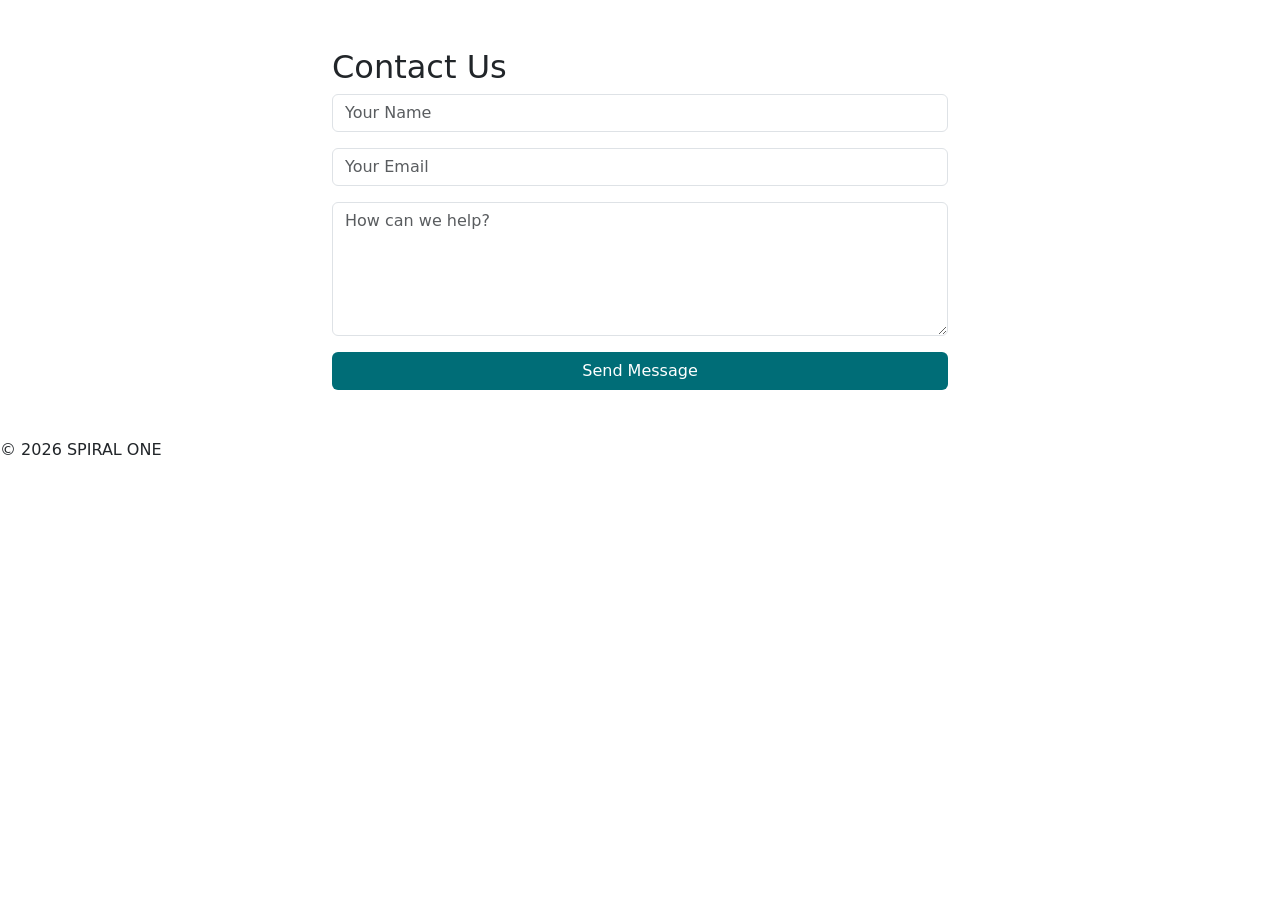
==== contact.html @ 69bc4254 "Add contact.html with contact form and footer" ====
<!DOCTYPE html>
<html lang="en">
<head>
    <meta charset="UTF-8">
    <title>Contact | SPIRAL ONE</title>
    <link href="https://cdn.jsdelivr.net/npm/bootstrap@5.3.2/dist/css/bootstrap.min.css" rel="stylesheet">
    <link rel="stylesheet" href="css/style.css">
</head>
<body>
    <section class="container py-5 col-md-6">
        <h2 class="section-header">Contact Us</h2>
        <form action="https://formspree.io/f/YOUR_FORM_ID_HERE" method="POST">
            <input type="text" name="name" class="form-control mb-3" placeholder="Your Name" required>
            <input type="email" name="email" class="form-control mb-3" placeholder="Your Email" required>
            <textarea name="message" class="form-control mb-3" rows="5" placeholder="How can we help?"></textarea>
            <button type="submit" class="btn w-100" style="background:#006d77; color:white;">Send Message</button>
        </form>
    </section>

    <footer><p>&copy; 2026 SPIRAL ONE</p></footer>
</body>
</html>
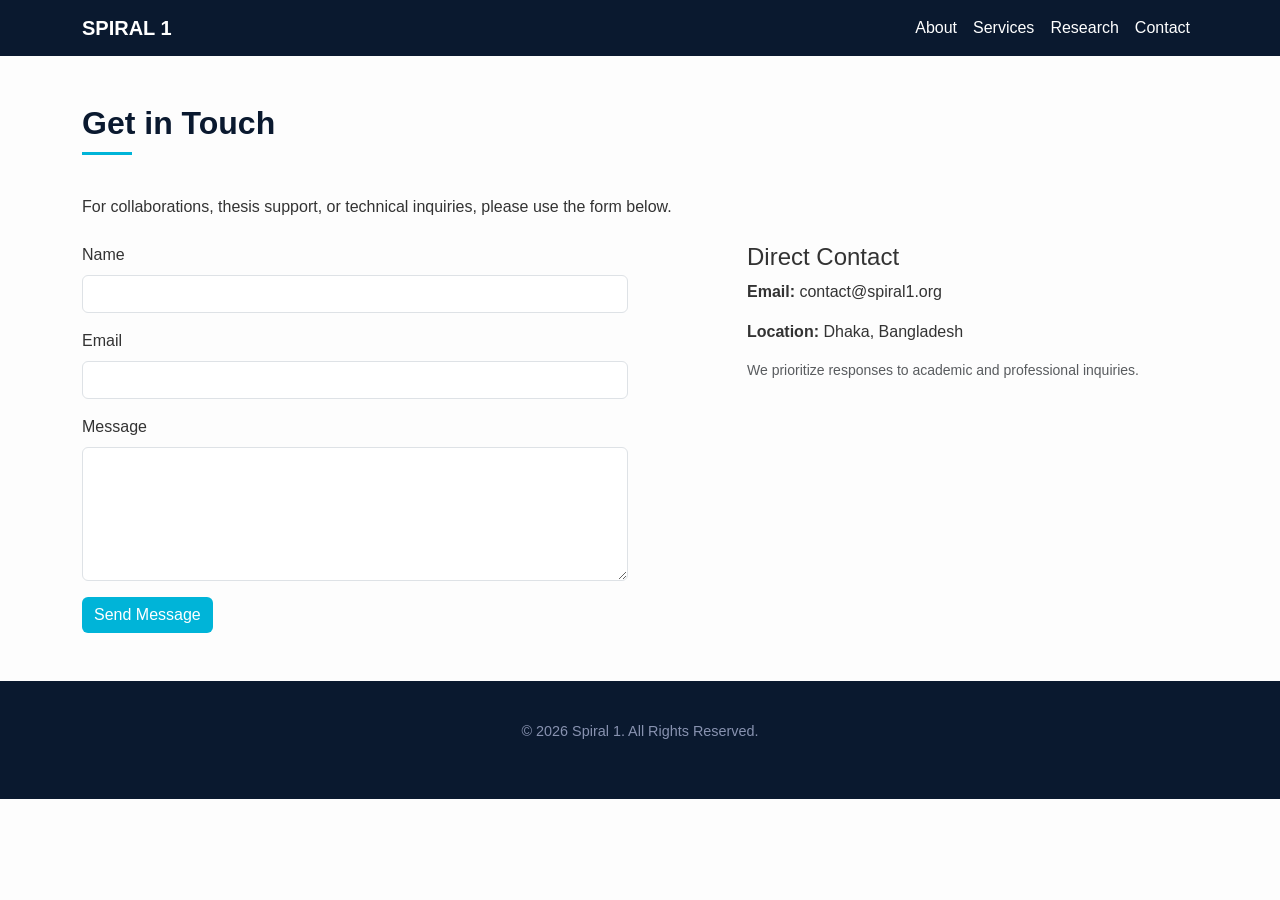
==== commit 0162d949: "m" ====
--- a/contact.html
+++ b/contact.html
@@ -2,21 +2,64 @@
 <html lang="en">
 <head>
     <meta charset="UTF-8">
-    <title>Contact | SPIRAL ONE</title>
+    <meta name="viewport" content="width=device-width, initial-scale=1.0">
+    <title>Contact | Spiral 1</title>
     <link href="https://cdn.jsdelivr.net/npm/bootstrap@5.3.2/dist/css/bootstrap.min.css" rel="stylesheet">
     <link rel="stylesheet" href="css/style.css">
 </head>
 <body>
-    <section class="container py-5 col-md-6">
-        <h2 class="section-header">Contact Us</h2>
-        <form action="https://formspree.io/f/YOUR_FORM_ID_HERE" method="POST">
-            <input type="text" name="name" class="form-control mb-3" placeholder="Your Name" required>
-            <input type="email" name="email" class="form-control mb-3" placeholder="Your Email" required>
-            <textarea name="message" class="form-control mb-3" rows="5" placeholder="How can we help?"></textarea>
-            <button type="submit" class="btn w-100" style="background:#006d77; color:white;">Send Message</button>
-        </form>
+
+    <nav class="navbar navbar-expand-lg sticky-top">
+        <div class="container">
+            <a class="navbar-brand fw-bold" href="index.html">SPIRAL 1</a>
+            <div class="navbar-nav ms-auto">
+                <a class="nav-link" href="index.html">About</a>
+                <a class="nav-link" href="services.html">Services</a>
+                <a class="nav-link" href="research.html">Research</a>
+                <a class="nav-link" href="contact.html">Contact</a>
+            </div>
+        </div>
+    </nav>
+
+    <section class="py-5">
+        <div class="container">
+            <h2 class="section-title">Get in Touch</h2>
+            <p class="mb-4">For collaborations, thesis support, or technical inquiries, please use the form below.</p>
+            
+            <div class="row">
+                <div class="col-md-6">
+                    <form action="https://formspree.io/f/YOUR_UNIQUE_ID" method="POST">
+                        <div class="mb-3">
+                            <label class="form-label">Name</label>
+                            <input type="text" name="name" class="form-control" required>
+                        </div>
+                        <div class="mb-3">
+                            <label class="form-label">Email</label>
+                            <input type="email" name="email" class="form-control" required>
+                        </div>
+                        <div class="mb-3">
+                            <label class="form-label">Message</label>
+                            <textarea name="message" class="form-control" rows="5" required></textarea>
+                        </div>
+                        <button type="submit" class="btn btn-primary" style="background-color: #00b4d8; border: none;">Send Message</button>
+                    </form>
+                </div>
+                <div class="col-md-5 offset-md-1">
+                    <h4>Direct Contact</h4>
+                    <p><strong>Email:</strong> contact@spiral1.org</p>
+                    <p><strong>Location:</strong> Dhaka, Bangladesh</p>
+                    <p class="text-muted small">We prioritize responses to academic and professional inquiries.</p>
+                </div>
+            </div>
+        </div>
     </section>
 
-    <footer><p>&copy; 2026 SPIRAL ONE</p></footer>
+    <footer class="text-center">
+        <div class="container">
+            <p>&copy; 2026 Spiral 1. All Rights Reserved.</p>
+        </div>
+    </footer>
+
+    <script src="https://cdn.jsdelivr.net/npm/bootstrap@5.3.2/dist/js/bootstrap.bundle.min.js"></script>
 </body>
-</html>
+</html>
--- a/css/style.css
+++ b/css/style.css
@@ -0,0 +1,11 @@
+/* css/style.css */
+body { font-family: 'Inter', sans-serif; color: #333; background-color: #fdfdfd; }
+.navbar { background-color: #0a192f; }
+.navbar-brand, .nav-link { color: #fff !important; }
+.hero-section { background: linear-gradient(135deg, #0a192f 0%, #172a45 100%); color: white; padding: 100px 0; }
+.section-title { color: #0a192f; font-weight: 700; margin-bottom: 40px; position: relative; }
+.section-title::after { content: ''; display: block; width: 50px; height: 3px; background: #00b4d8; margin-top: 10px; }
+.card { border: none; box-shadow: 0 4px 6px rgba(0,0,0,0.05); transition: transform 0.2s; }
+.card:hover { transform: translateY(-5px); }
+.ethics-box { background-color: #f0f4f8; border-left: 4px solid #0a192f; padding: 20px; border-radius: 4px; }
+footer { background-color: #0a192f; color: #8892b0; padding: 40px 0; font-size: 0.9rem; }
